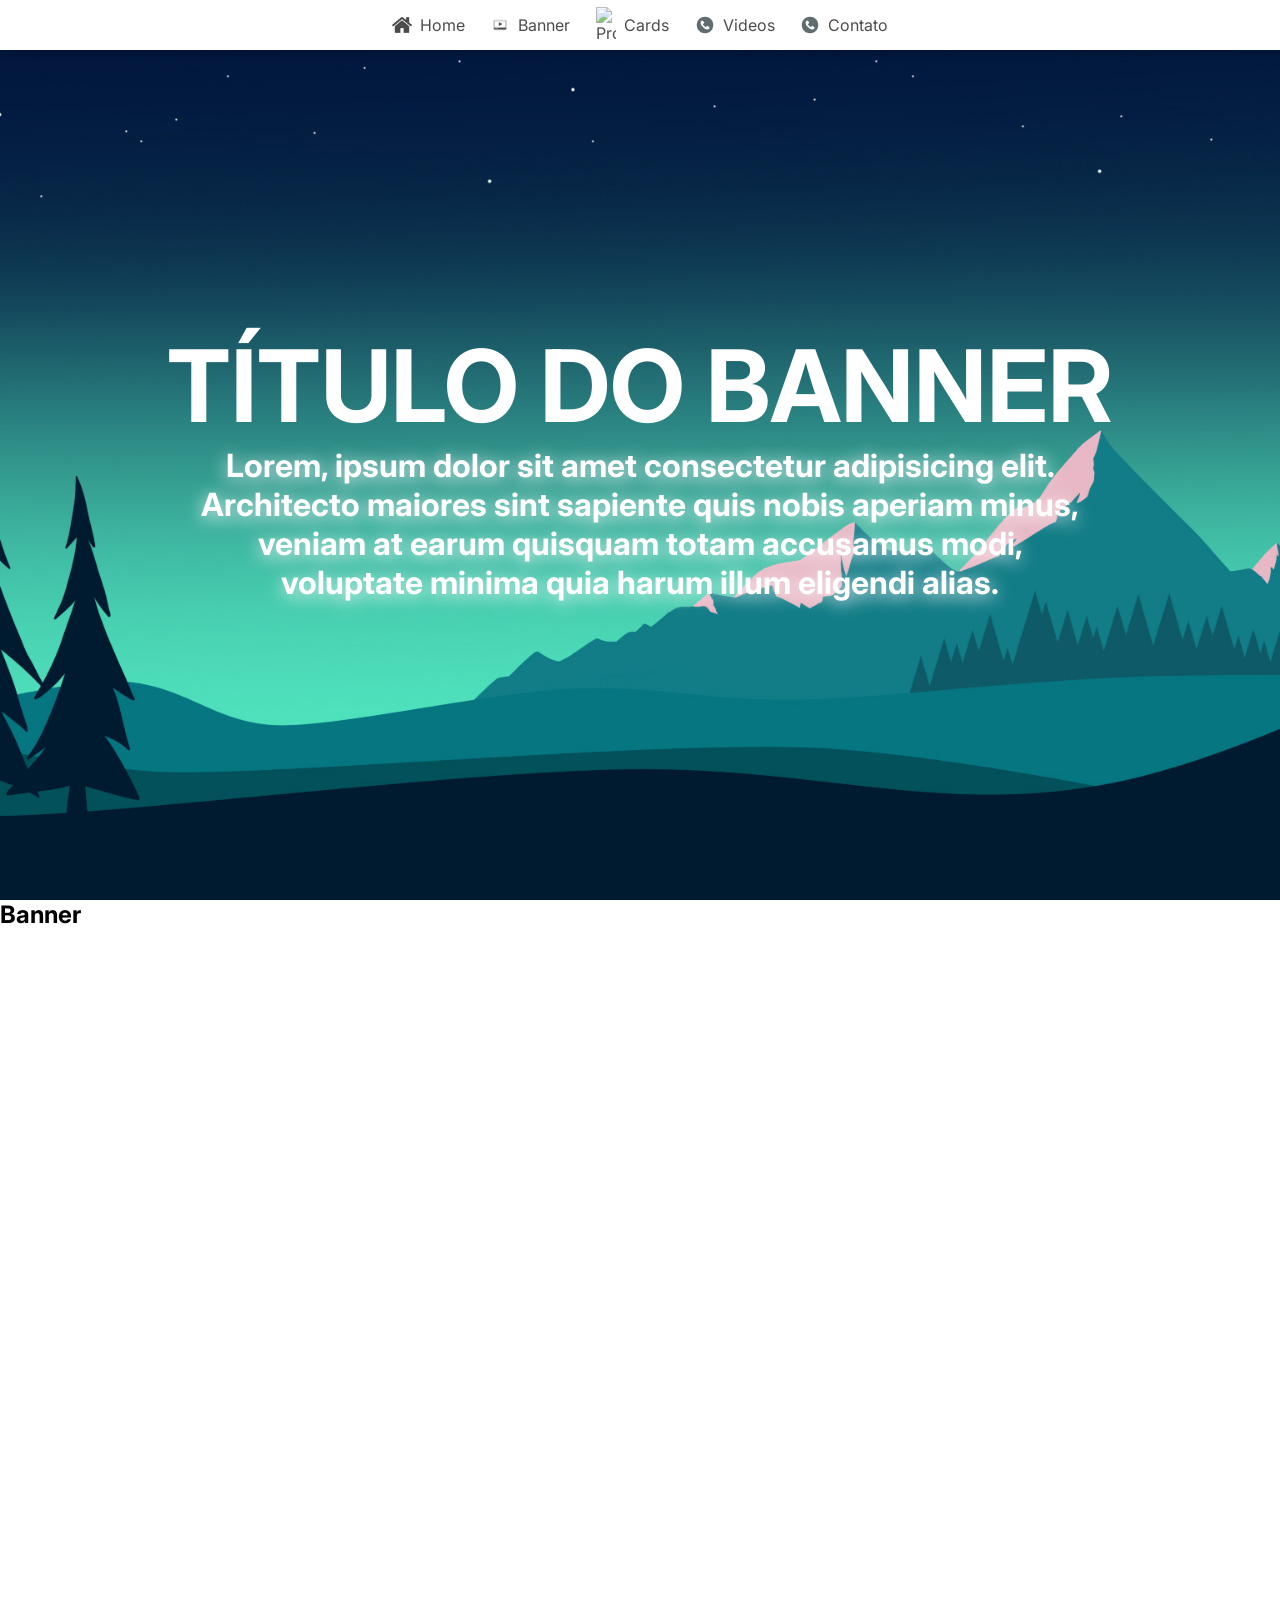
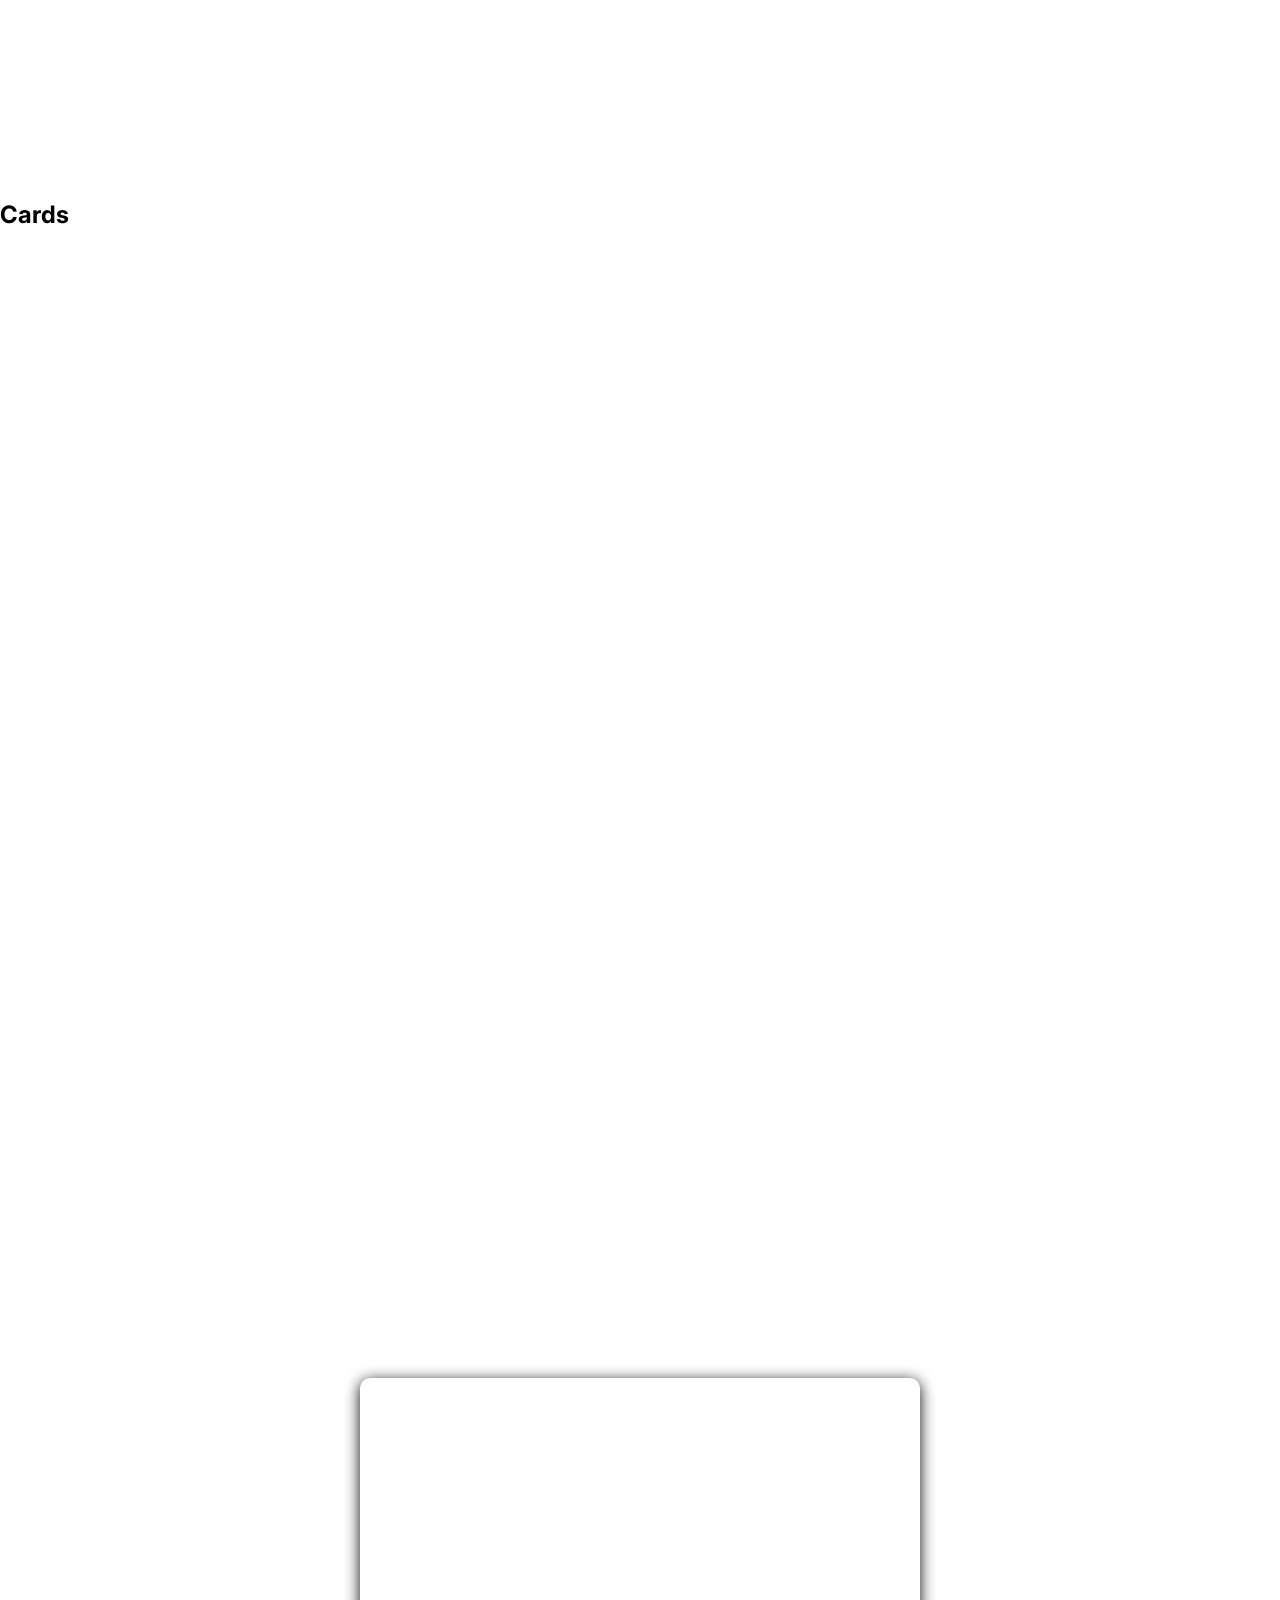
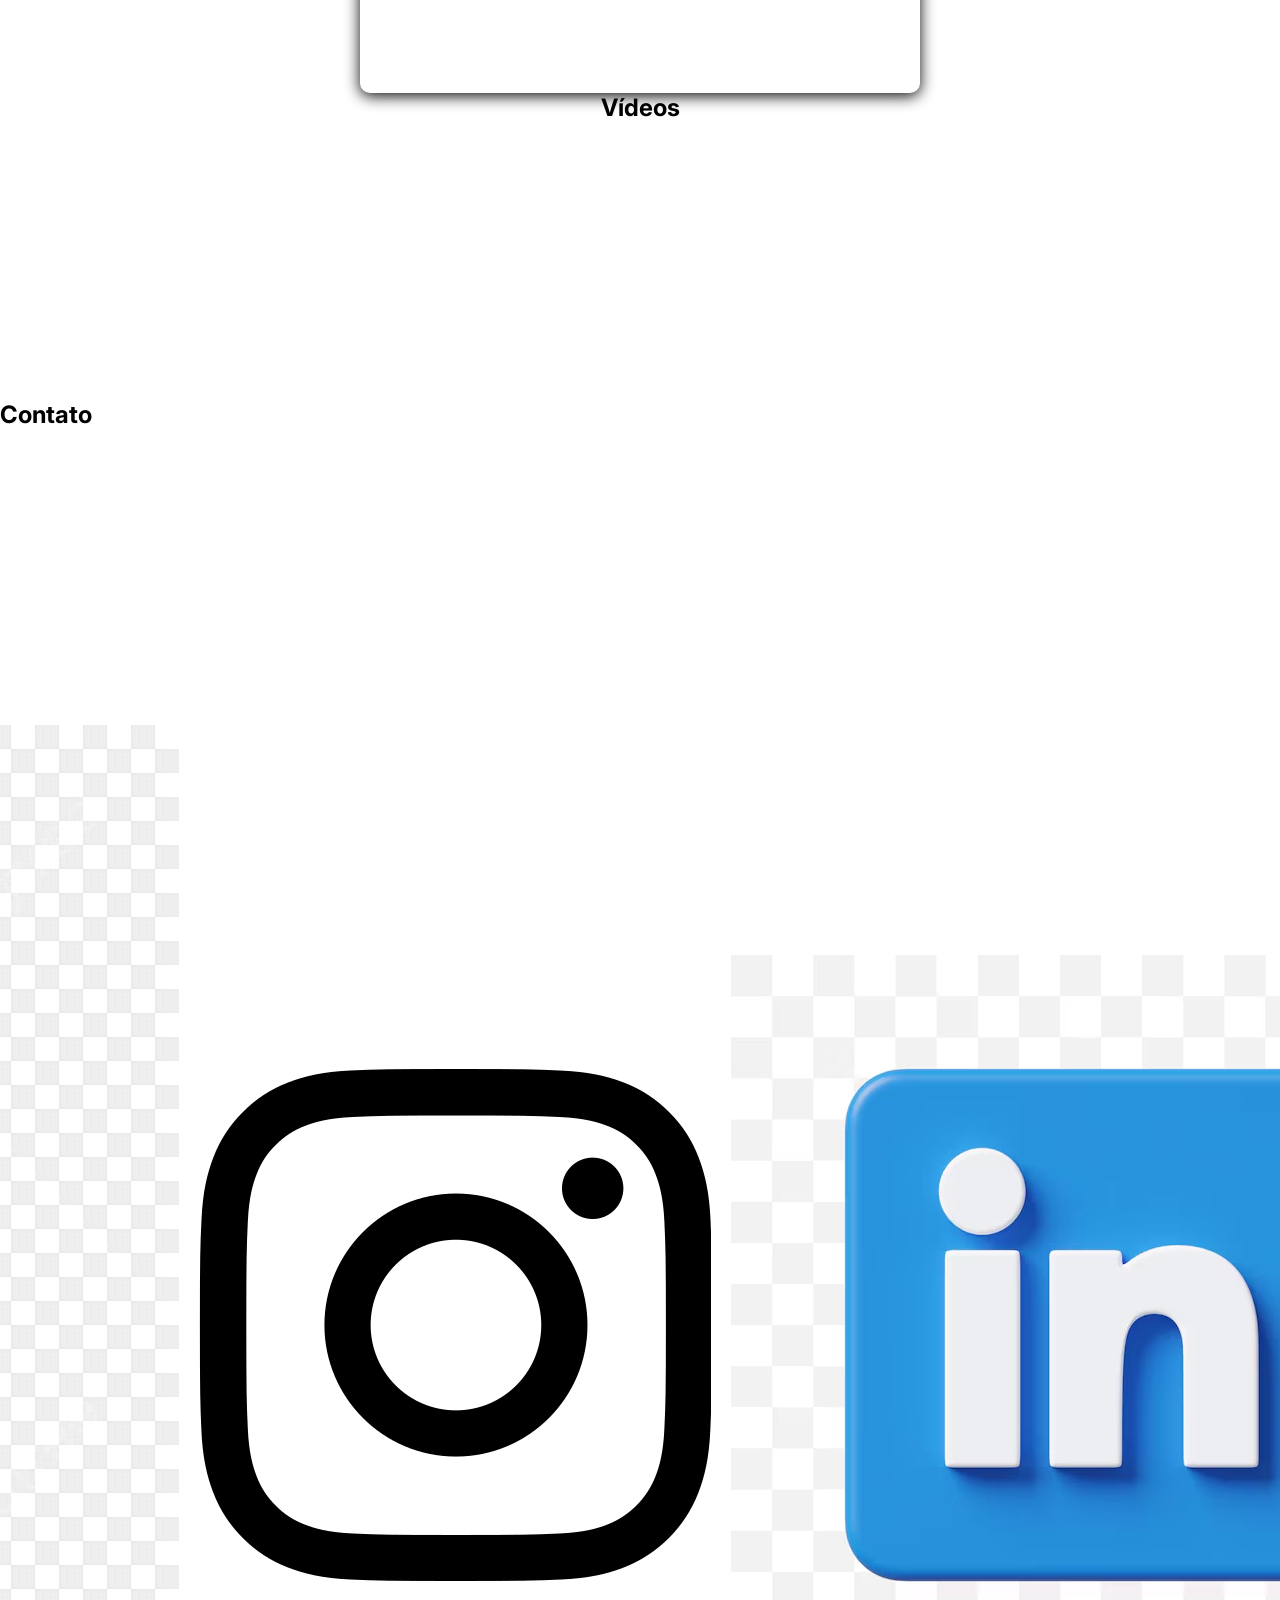
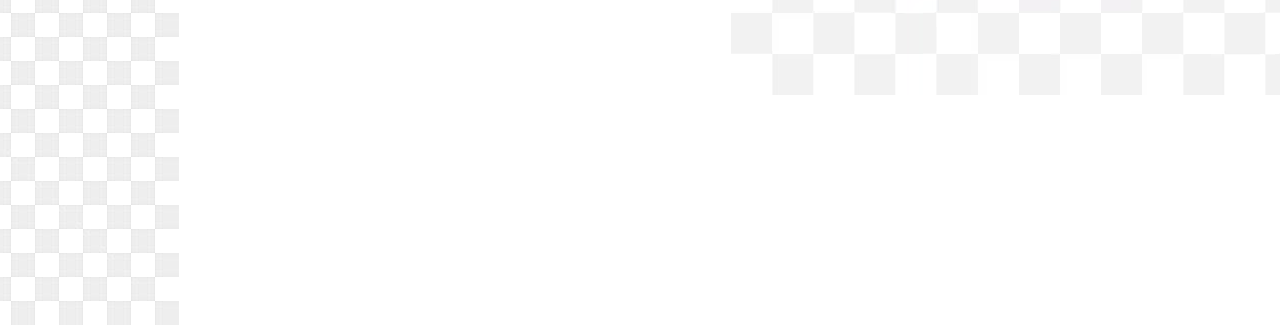
==== lp/src/index.html @ d7153799 "Add files via upload" ====
<!doctype html>
<html lang="pt-BR">
  <head>
    <meta charset="UTF-8" />
    <meta name="viewport" content="width=device-width, initial-scale=1.0" />
    <title>Home Page</title>
    <link rel="stylesheet" href="style.css" />
    <link rel="preconnect" href="https://fonts.googleapis.com" />
    <link rel="preconnect" href="https://fonts.gstatic.com" crossorigin />
    <link
      href="https://fonts.googleapis.com/css2?family=Inter:ital,opsz,wght@0,14..32,100..900;1,14..32,100..900&display=swap"
      rel="stylesheet"
    />
  </head>
  <body>
    <nav>
        <span class="navItem" onclick="navTo('s1')">
            <img src="../icons/home.png" alt="Home">
             <p class="navWords">Home</p>
        </span>
         <span class="navItem" onclick="navTo('s1')">
            <img src="../icons/banner.webp" alt="Banner">
            <p class="navWords">Banner</p>
        </span>
        <span class="navItem" onclick="navTo('s1')">
            <img src="../icons/caixa.png" alt="Products">
            <p class="navWords">Cards</p>
        </span>
        <span class="navItem" onclick="navTo('s1')">
            <img src="../icons/phone.png" alt="video">
            <p class="navWords">Videos</p>
        </span>
        <span class="navItem" onclick="navTo('s1')">
            <img src="../icons/phone.png" alt="Contact">
            <p class="navWords">Contato</p>
        </span>
      
      
    </nav>

    <main>
      <section id="s1" class="s1">
        <h1>Título do banner</h1>
        <h2>Lorem, ipsum dolor sit amet consectetur adipisicing elit. Architecto maiores sint sapiente quis nobis aperiam minus, veniam at earum quisquam totam accusamus modi, voluptate minima quia harum illum eligendi alias.</h2>
      </section>

      <section id="s2" class="s2">
        <h1>Banner</h1>
      </section>

      <section id="s3" class="s3">
        <h1>Cards</h1>
      </section>

      <section id="s4" class="s4">
        <iframe class="video" src="https://www.youtube.com/embed/7FFGIqNHV1g?si=ee2YIU8LCS6cIh6j" title="YouTube video player" frameborder="0" allow="accelerometer; autoplay; clipboard-write; encrypted-media; gyroscope; picture-in-picture; web-share" referrerpolicy="strict-origin-when-cross-origin" allowfullscreen></iframe>
        <h1>Vídeos</h1>
      </section>

      <section id="s5" class="s5">
        <h1>Contato</h1>
      </section>
    </main>

    <footer>
        <a href=""></a>
        <img src="../icons/faceIcon.jpg" alt="facebook">

        <a href=""></a>
        <img src="../icons/instaIcon.png" alt="instagram">

        <a href=""></a>
        <img src="../icons/linkedinIcon.avif" alt="linkedin">

        <a href=""></a>
        <img src="../icons/githubIcon.jpg" alt="github">
    </footer>

    <script src="script.js"></script>
  </body>
</html>
---- lp/src/style.css ----
* {
  margin: 0;
  padding: 0;
  box-sizing: border-box;
}

body {
  font-family: "Inter", sans-serif;
  overflow-x: hidden;
}

nav {
  position: fixed;
  background-color: white;
  width: 100%;
  height: 50px;
  display: flex;
  align-items: center;
  justify-content: center;
  gap: 2vw;
  box-shadow: rgba(0, 0, 0, 0.24) 0px 3px 8px;
  animation: deCima 2s linear;
}

@keyframes{
    0%{
        transform: translateY(50px); 
        opacity: 0;
    }
}

.navItem {
  display: flex;
  align-items: center;
  justify-content: center;
  gap: 8px;
  opacity: 0.7;
  transition: all 200ms;
}

.navItem:hover {
  opacity: 1;
  cursor: pointer;
}

.navItem img {
  width: 20px;
  cursor: pointer;
}

section {
  min-height: 100vh;
  height: auto;
}
.s1{
    background-image: url(../images/backgroundVerde.jpg);
    background-position: center;
    background-repeat: no-repeat;
    background-size: cover;
    background-attachment: fixed;
    display: flex;
    flex-direction: column;
    align-items: center;
    justify-content: center;
}
.s1 h1{
    font-size: 100px;
    word-break: break-all;
    color: #ffff;
    text-transform: uppercase;
    text-shadow: 0px 3px 18x #090909;
    width: 100%;
    text-align: center;
    padding-top: 3vh;
    animation: esquerda 2s ease-in-out;
}

@keyframes esquerda{
    0%{
        transform: translate(-50px);
        opacity: 0 ;
    }
}

.s1 h2{
    color: white;
    font-size: 32px;
    text-shadow: 0px 3px 18px;
    width: 100vh;
    text-align: center;
}
@keyframes direita{
    0%{
        transform: translate(50px);
        opacity: 0 ;
    }
}

.s4 {
  display: flex;
  align-items: center;
  justify-content: center;
  flex-direction: column;
}

.video {
  width: 560px;
  height: 315px;
  box-shadow: 0px 3px 15px #090909;
  border-radius: 10px;
}
footer{
    display: flex;
    align-items: center;
    justify-content: center;
    height: 50px;
    padding: 10px;
    gap: 10px;
}

a{
    text-decoration: none;
}

footer a img{
    border-radius: 999px;
    opacity: 0 7;
    transition: all 200ms ease-in-out;
}

footer a img:hover{
    opacity 1;
    cursor: pointer;
    transform: scale(1.1) translate(-5px)
}

@media (width <=800px) {
  nav {
    height: 80px;
    gap: 5vw;
  }

  .navItem img {
    width: 50px;
  }

  .navWords {
    display: none;
  }
  .video {
    width: 100%;
    height: 315px;
    border-radius: 0px;
  }

.s1{
    background-image: url(../images/backgroundverdemoba.webp) ;
}
}
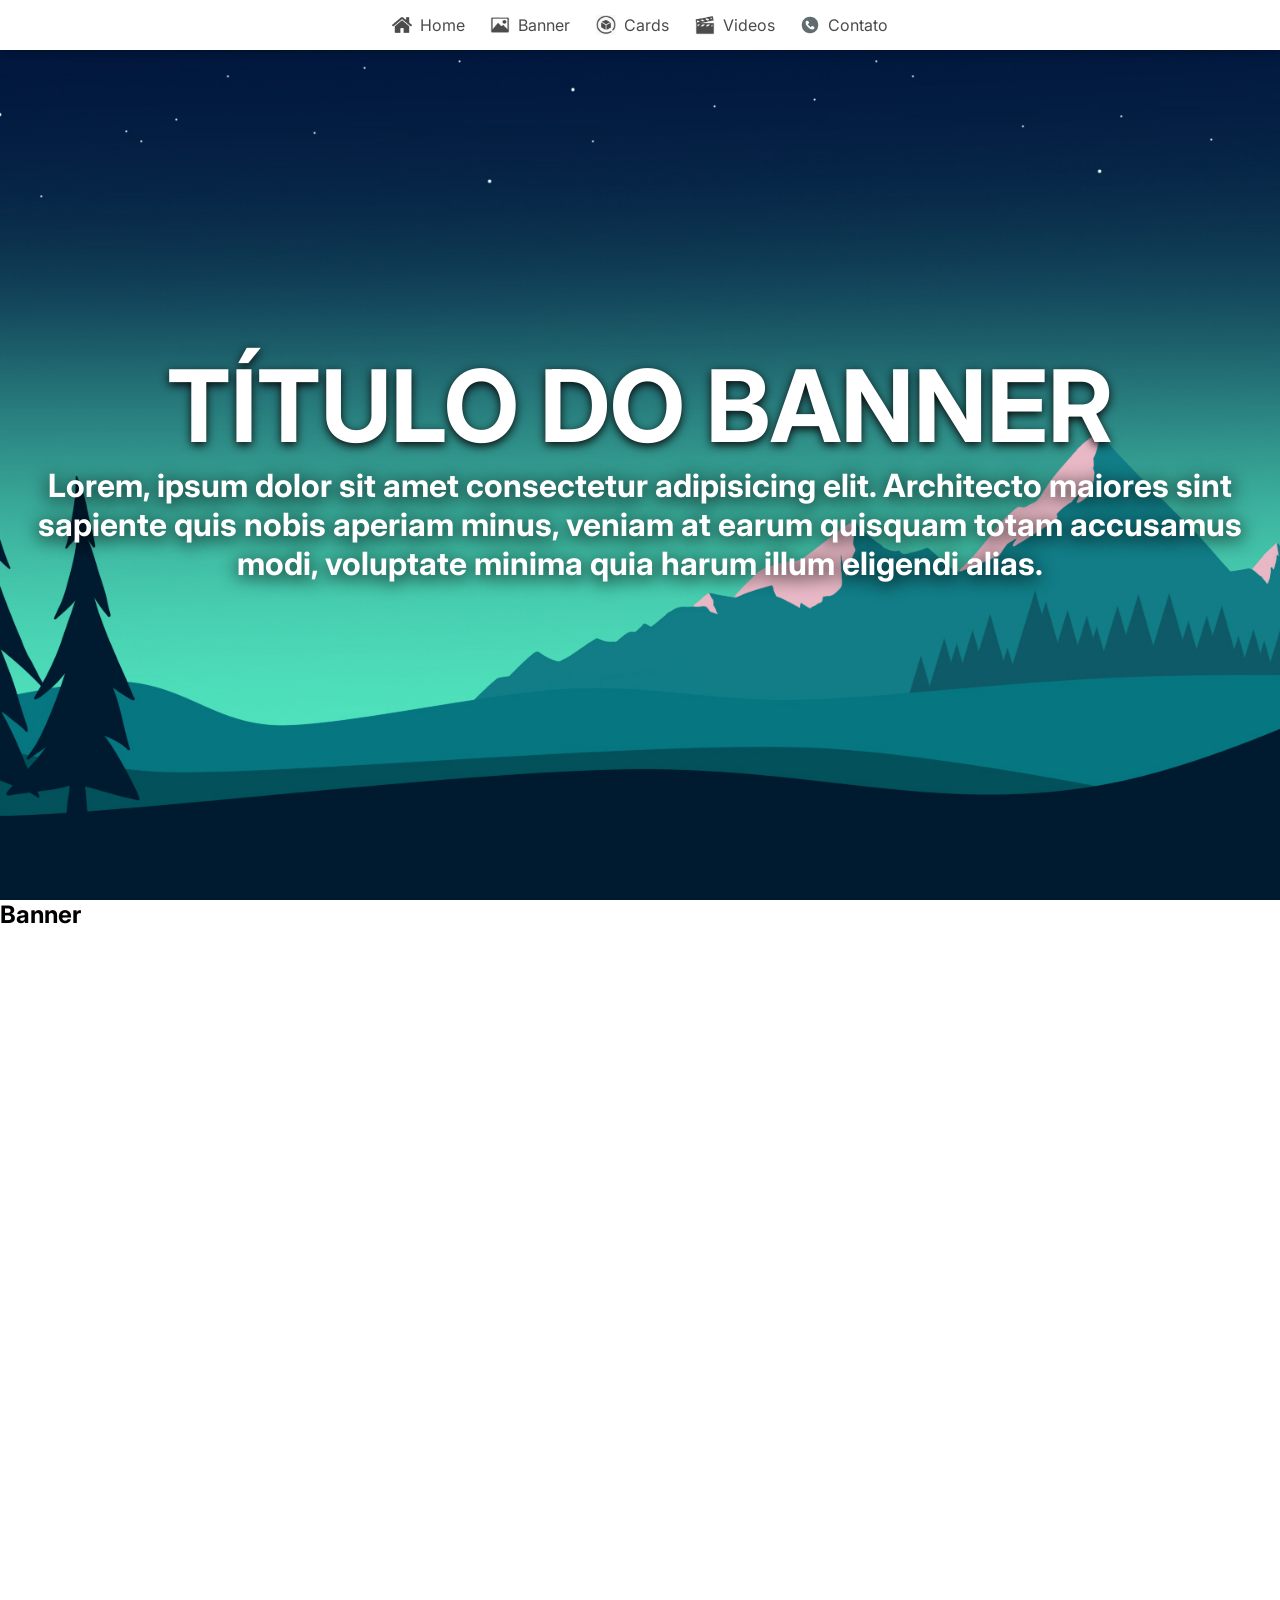
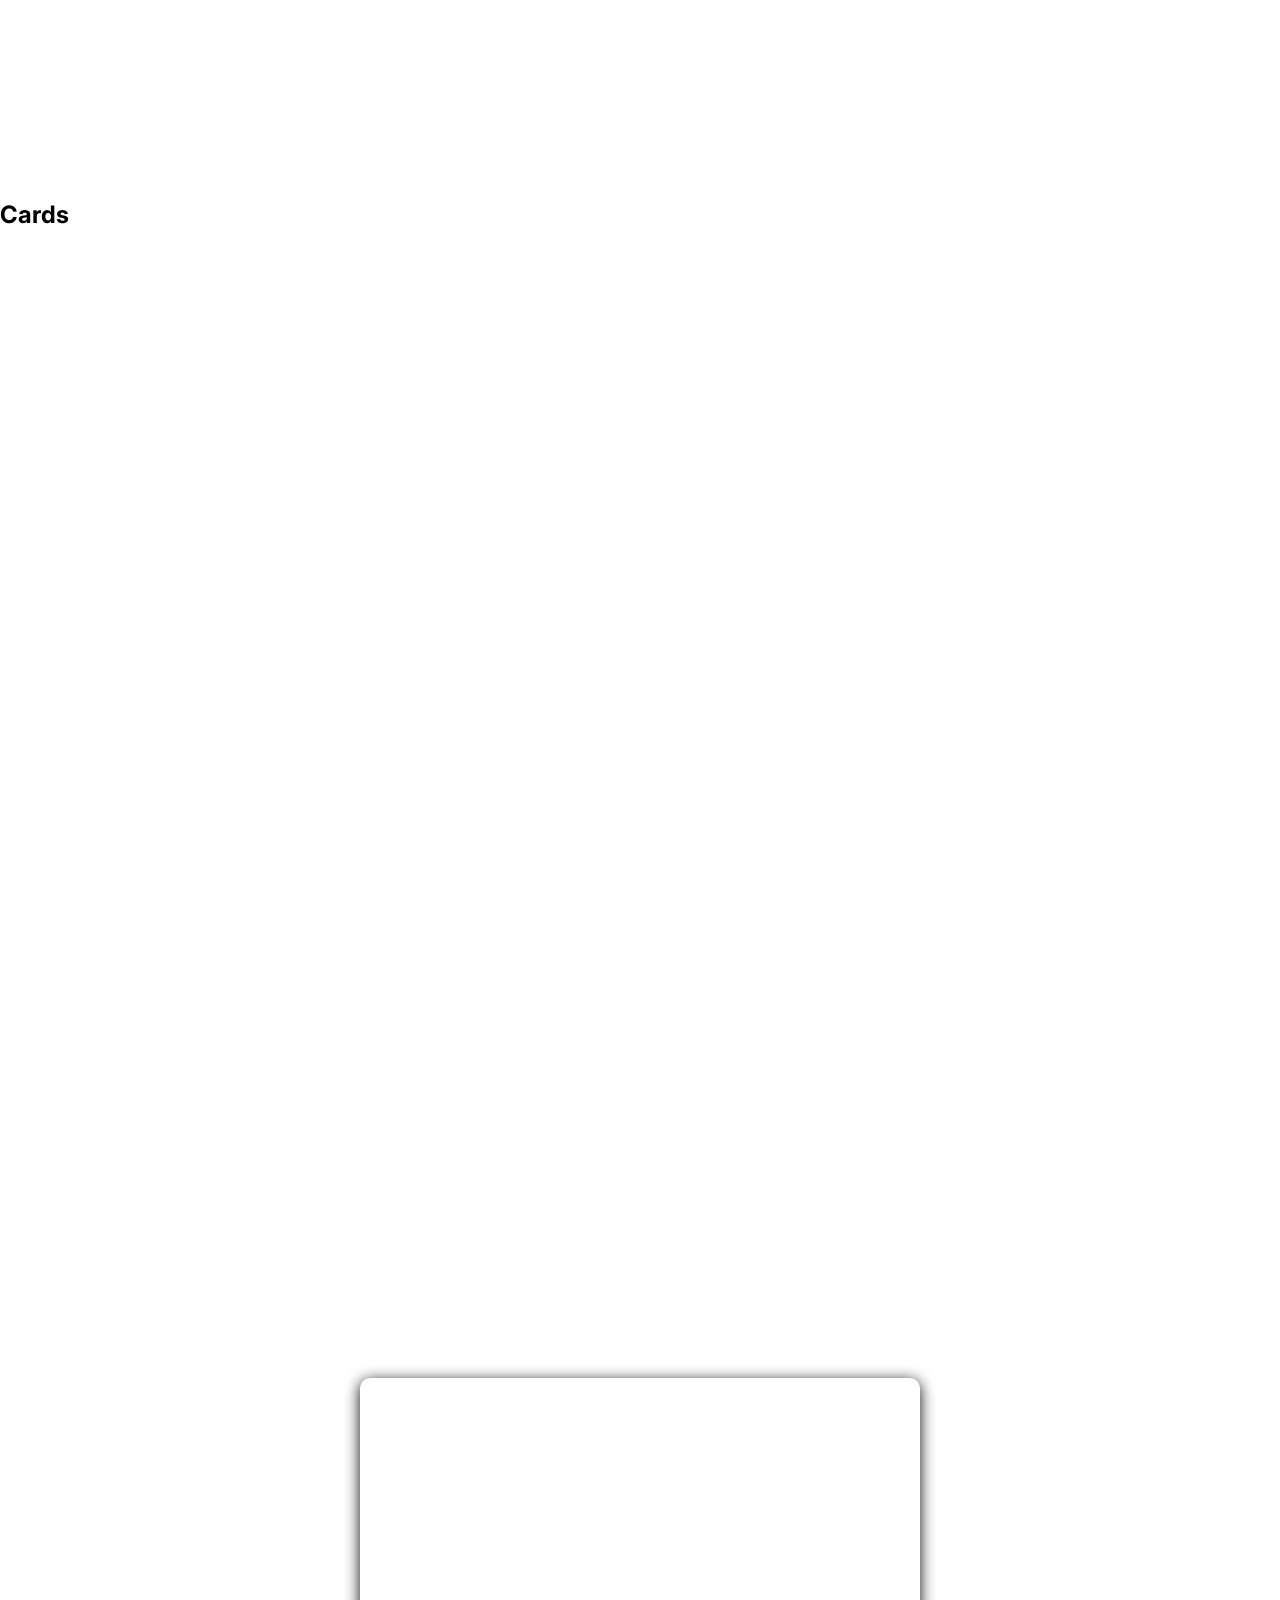
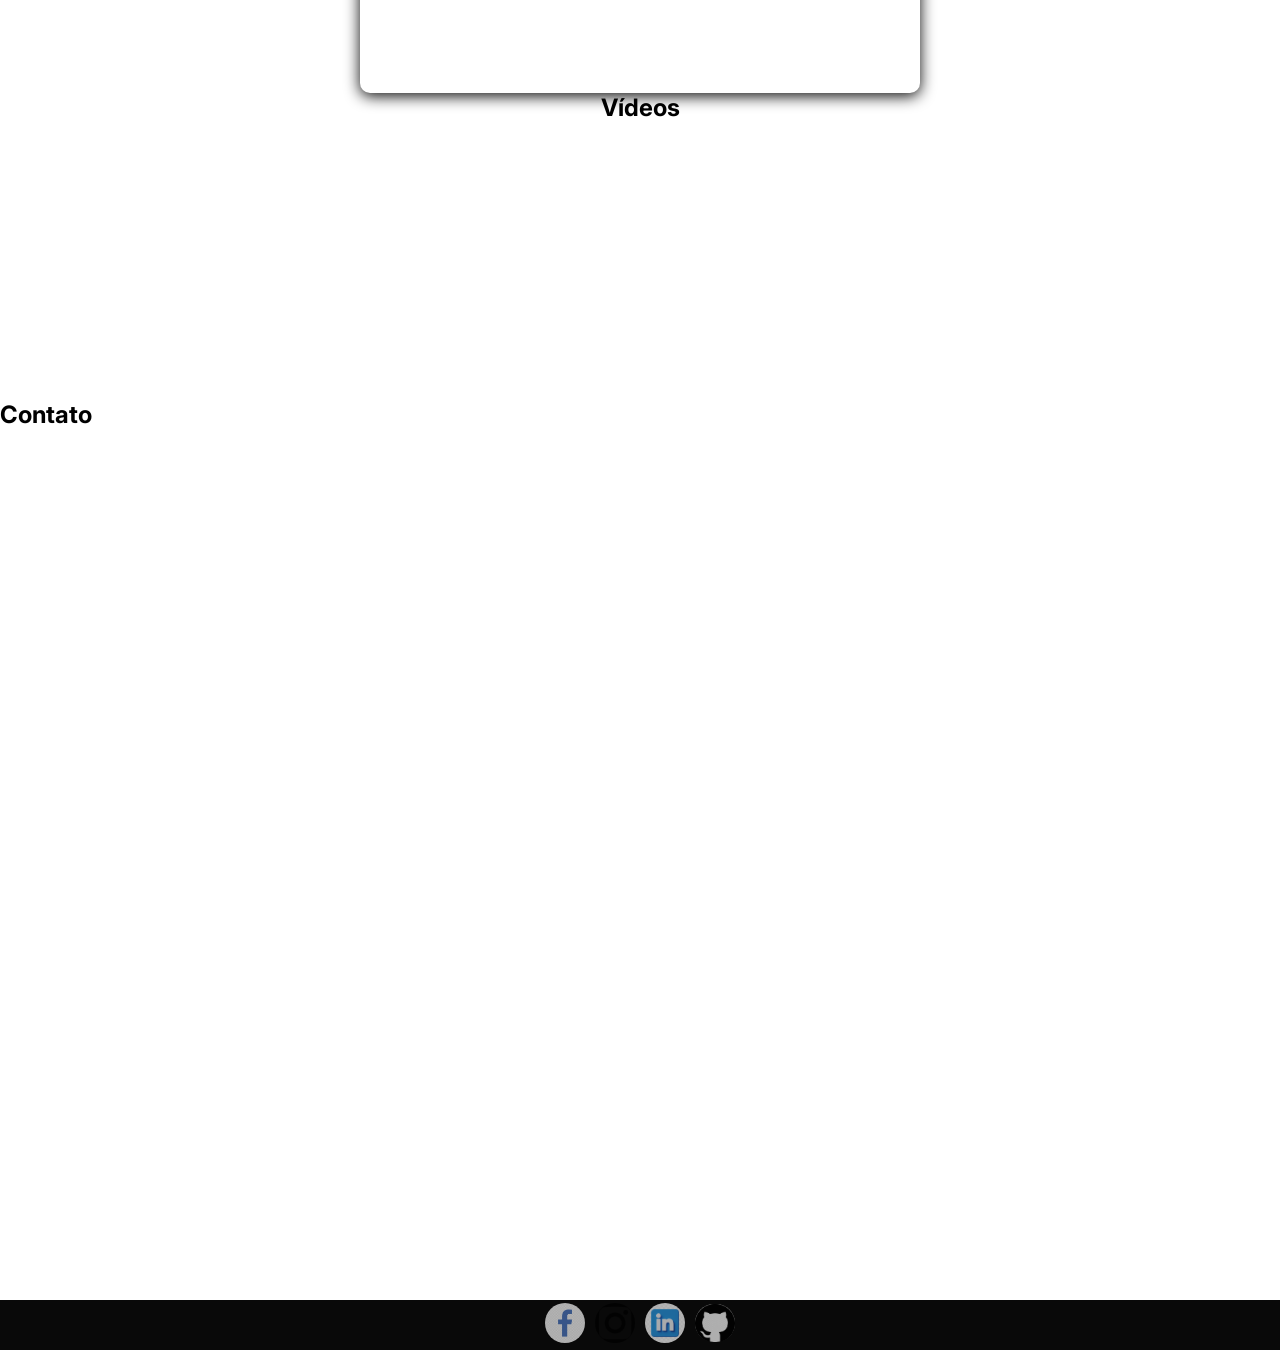
==== commit d801d88d: "mudança" ====
--- a/lp/src/index.html
+++ b/lp/src/index.html
@@ -19,15 +19,15 @@
              <p class="navWords">Home</p>
         </span>
          <span class="navItem" onclick="navTo('s1')">
-            <img src="../icons/banner.webp" alt="Banner">
+            <img src="../icons/banner.png" alt="Banner">
             <p class="navWords">Banner</p>
         </span>
         <span class="navItem" onclick="navTo('s1')">
-            <img src="../icons/caixa.png" alt="Products">
+            <img src="../icons/cardIcon.png" alt="Products">
             <p class="navWords">Cards</p>
         </span>
         <span class="navItem" onclick="navTo('s1')">
-            <img src="../icons/phone.png" alt="video">
+            <img src="../icons/videosIcon.png" alt="video">
             <p class="navWords">Videos</p>
         </span>
         <span class="navItem" onclick="navTo('s1')">
@@ -63,17 +63,18 @@
     </main>
 
     <footer>
-        <a href=""></a>
-        <img src="../icons/faceIcon.jpg" alt="facebook">
-
-        <a href=""></a>
-        <img src="../icons/instaIcon.png" alt="instagram">
-
-        <a href=""></a>
-        <img src="../icons/linkedinIcon.avif" alt="linkedin">
-
-        <a href=""></a>
-        <img src="../icons/githubIcon.jpg" alt="github">
+        <a href="https://www.facebook.com" target="_blank">
+          <img width="40px" src="../icons/faceIcon.jpg" alt="facebook">
+        </a>
+        <a href="https://www.instagram.com/" target="_blank">
+          <img width="40px" src="../icons/instaIcon.png" alt="instagram">
+        </a>
+        <a href="https://linkedin.com" target="_blank">
+          <img width="40px" src="../icons/linkedinIcon.avif" alt="linkedin">
+        </a>
+        <a href="https://github.com" target="_blank">
+          <img width="40px" src="../icons/githubIcon.jpg" alt="github">
+        </a>
     </footer>
 
     <script src="script.js"></script>
--- a/lp/src/style.css
+++ b/lp/src/style.css
@@ -1,3 +1,4 @@
+
 * {
   margin: 0;
   padding: 0;
@@ -20,13 +21,19 @@
   gap: 2vw;
   box-shadow: rgba(0, 0, 0, 0.24) 0px 3px 8px;
   animation: deCima 2s linear;
+  z-index: 10; /* Adicionado para garantir que o menu fique por cima de tudo */
 }
 
-@keyframes{
-    0%{
-        transform: translateY(50px); 
-        opacity: 0;
-    }
+/* 1. CORRIGIDO: Nome adicionado à animação */
+@keyframes deCima {
+  0% {
+    transform: translateY(-50px); /* Mudado para -50px para realmente vir de cima */
+    opacity: 0;
+  }
+  100% {
+    transform: translateY(0);
+    opacity: 1;
+  }
 }
 
 .navItem {
@@ -52,53 +59,74 @@
   min-height: 100vh;
   height: auto;
 }
-.s1{
-    background-image: url(../images/backgroundVerde.jpg);
-    background-position: center;
-    background-repeat: no-repeat;
-    background-size: cover;
-    background-attachment: fixed;
-    display: flex;
-    flex-direction: column;
-    align-items: center;
-    justify-content: center;
-}
-.s1 h1{
-    font-size: 100px;
-    word-break: break-all;
-    color: #ffff;
-    text-transform: uppercase;
-    text-shadow: 0px 3px 18x #090909;
-    width: 100%;
-    text-align: center;
-    padding-top: 3vh;
-    animation: esquerda 2s ease-in-out;
+
+.s1 {
+  background-image: url(../images/backgroundVerde.jpg);
+  background-position: center;
+  background-repeat: no-repeat;
+  background-size: cover;
+  background-attachment: fixed;
+  display: flex;
+  flex-direction: column;
+  align-items: center;
+  justify-content: center;
 }
 
-@keyframes esquerda{
-    0%{
-        transform: translate(-50px);
-        opacity: 0 ;
-    }
+.s1 h1 {
+  font-size: 100px;
+  word-break: break-all;
+  color: #ffff;
+  text-transform: uppercase;
+  text-shadow: 0px 3px 10px #090909; 
+  width: 100%;
+  text-align: center;
+  padding-top: 3vh;
+  animation: esquerda 2s ease-in-out;
 }
 
-.s1 h2{
-    color: white;
-    font-size: 32px;
-    text-shadow: 0px 3px 18px;
-    width: 100vh;
-    text-align: center;
+.s1 p {
+  color: aqua;
+  font-size: 18px;
+  width: 100%;
+  text-align: center;
+  animation: esquerda 2s ease-in-out;
 }
-@keyframes direita{
-    0%{
-        transform: translate(50px);
-        opacity: 0 ;
-    }
+
+.s1 h2 {
+  color: white;
+  font-size: 32px;
+  text-shadow: 0px 3px 18px #000;
+  width: 100%; 
+  text-align: center;
+  animation: esquerda 2s ease-in-out; 
+}
+
+
+@keyframes esquerda {
+  0% {
+    transform: translateX(-50px);
+    opacity: 0;
+  }
+}
+
+@keyframes direita {
+  0% {
+    transform: translateX(50px); 
+    opacity: 0;
+  }
+}
+
+@keyframes cima {
+  0% {
+    transform: translateY(50px);
+    opacity: 0;
+  }
 }
 
 .s4 {
   display: flex;
   align-items: center;
+  text-align: left;
   justify-content: center;
   flex-direction: column;
 }
@@ -109,32 +137,34 @@
   box-shadow: 0px 3px 15px #090909;
   border-radius: 10px;
 }
-footer{
-    display: flex;
-    align-items: center;
-    justify-content: center;
-    height: 50px;
-    padding: 10px;
-    gap: 10px;
+
+footer {
+  display: flex;
+  align-items: center;
+  justify-content: center;
+  height: 50px;
+  padding: 10px;
+  gap: 10px;
+  background-color: #090909;
 }
 
-a{
-    text-decoration: none;
+a {
+  text-decoration: none;
 }
 
-footer a img{
-    border-radius: 999px;
-    opacity: 0 7;
-    transition: all 200ms ease-in-out;
+footer a img {
+  border-radius: 999px;
+  opacity: 0.7; 
+  transition: all 200ms ease-in-out;
 }
 
-footer a img:hover{
-    opacity 1;
-    cursor: pointer;
-    transform: scale(1.1) translate(-5px)
+footer a img:hover {
+  opacity: 1; 
+  cursor: pointer;
+  transform: scale(1.1) translate(-5px);
 }
 
-@media (width <=800px) {
+@media (width <= 800px) {
   nav {
     height: 80px;
     gap: 5vw;
@@ -147,13 +177,15 @@
   .navWords {
     display: none;
   }
+
   .video {
     width: 100%;
     height: 315px;
     border-radius: 0px;
   }
 
-.s1{
-    background-image: url(../images/backgroundverdemoba.webp) ;
+  .s1 {
+    background-image: url(../images/bgMoba.jpeg);
+  }
 }
-}
+
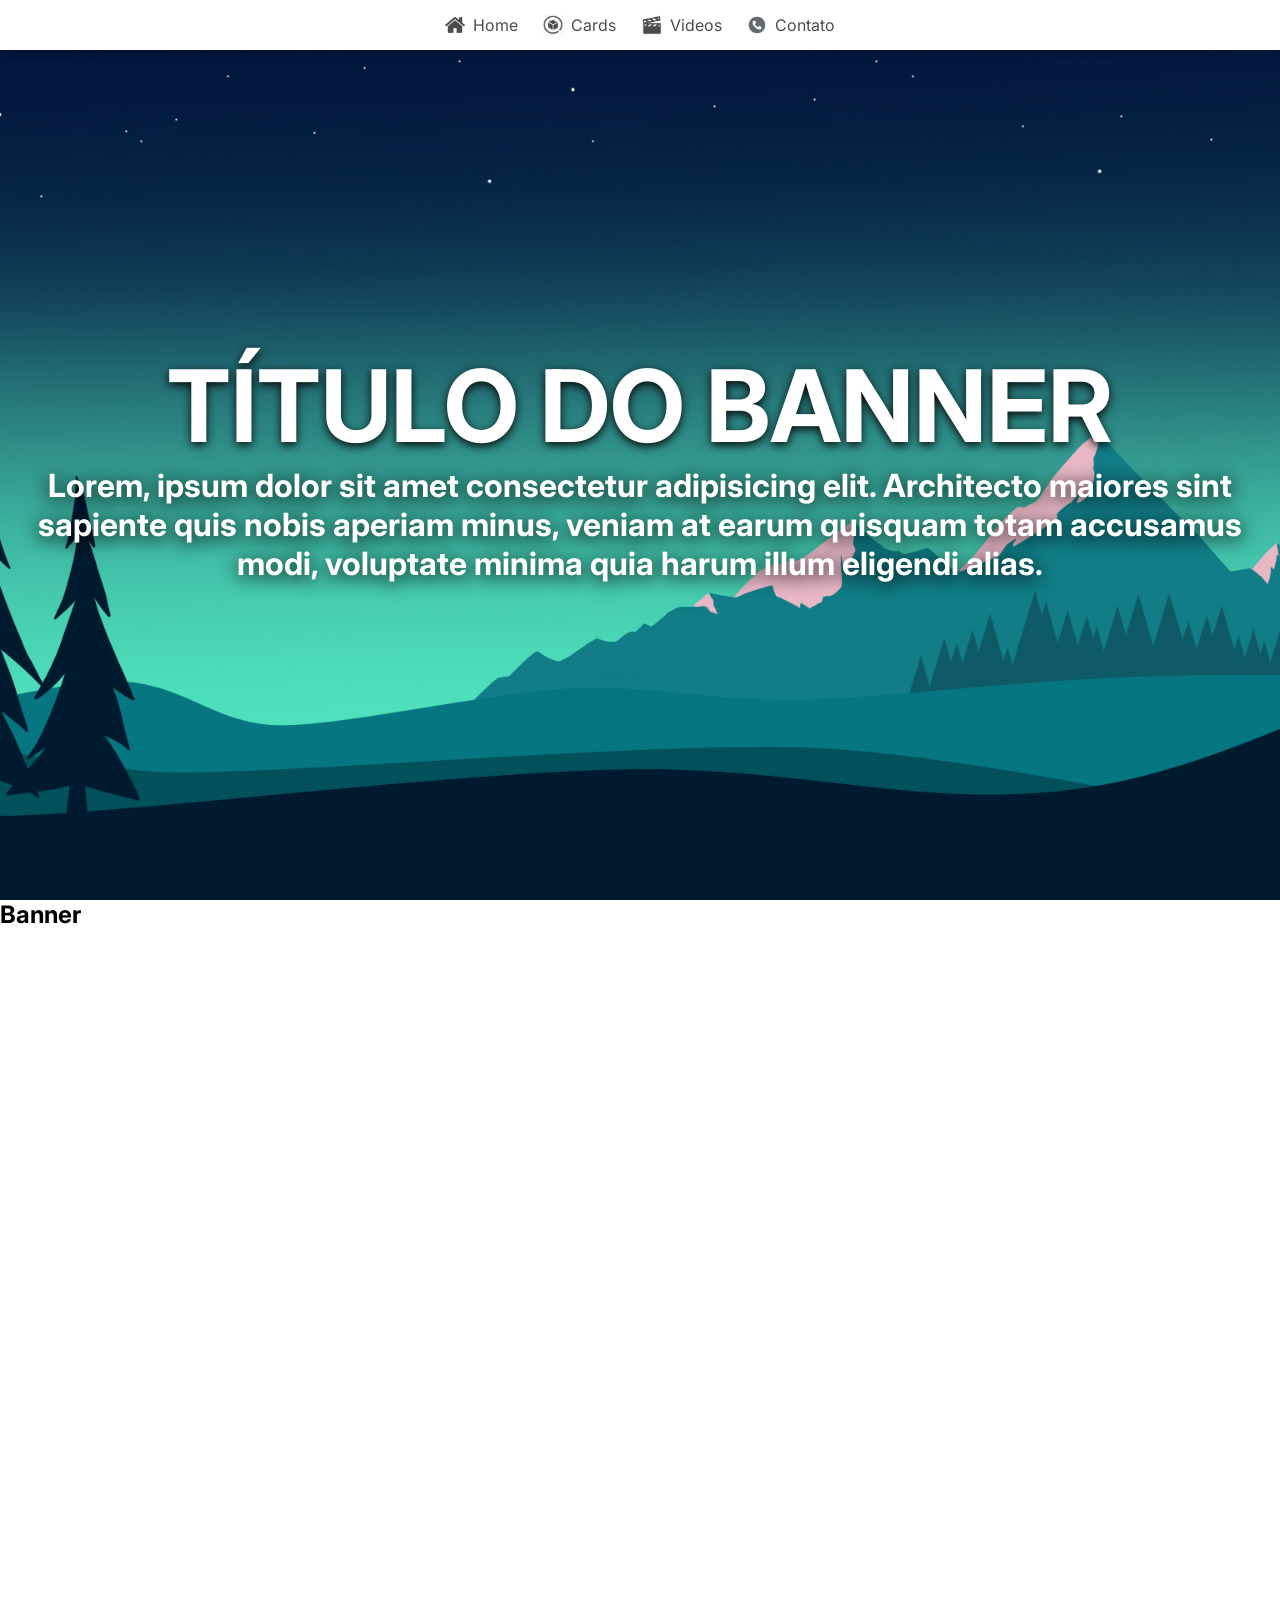
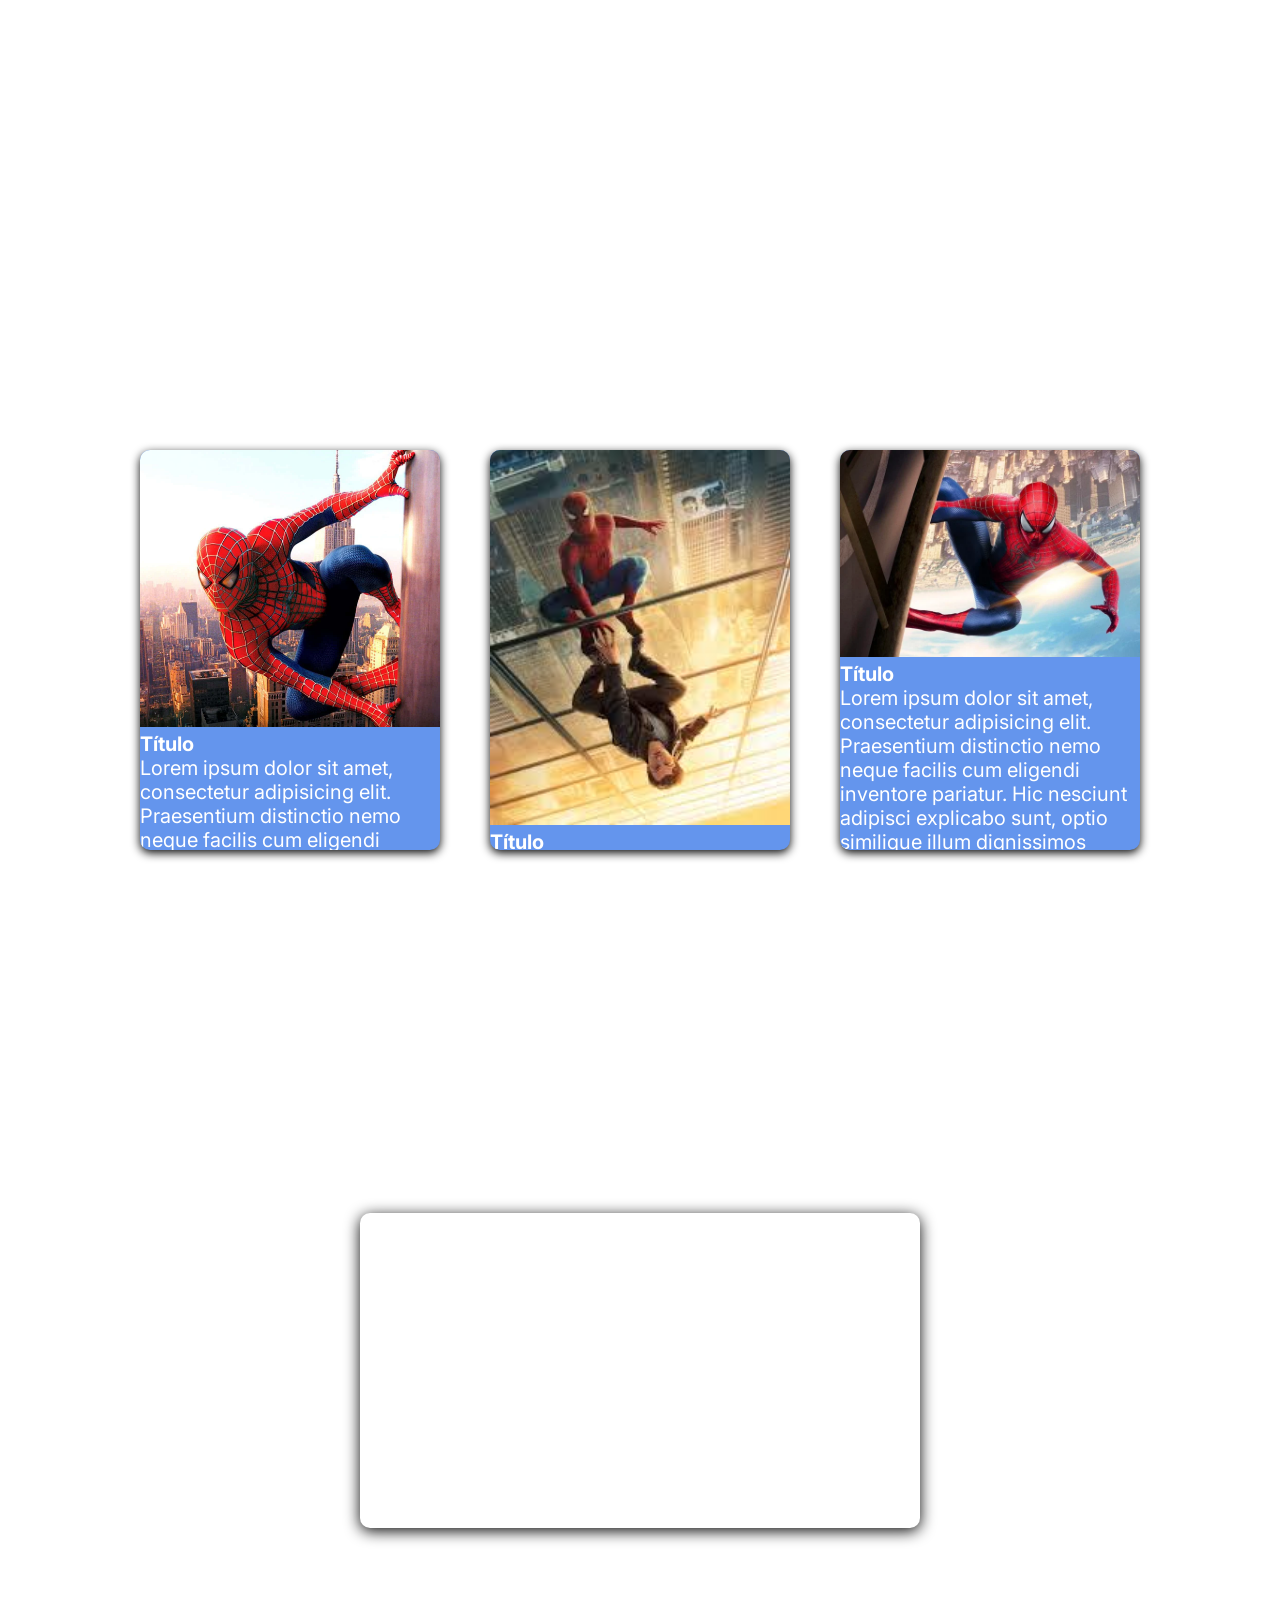
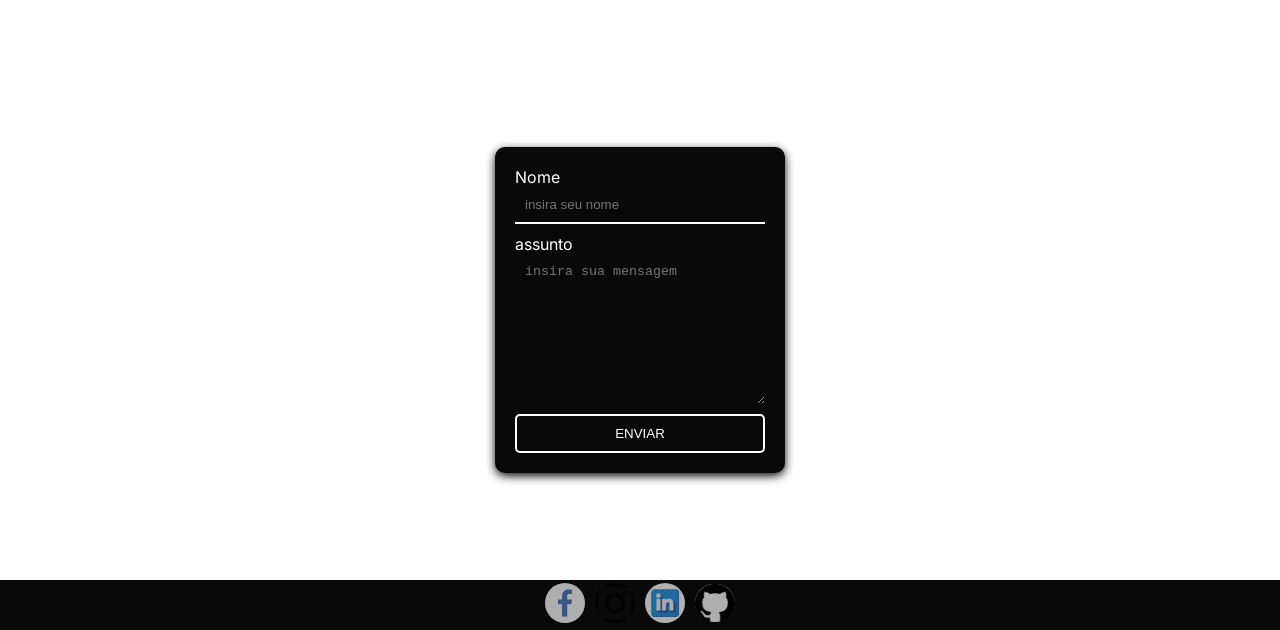
==== commit 90e6ba35: "Add files via upload" ====
--- a/lp/src/index.html
+++ b/lp/src/index.html
@@ -18,19 +18,16 @@
             <img src="../icons/home.png" alt="Home">
              <p class="navWords">Home</p>
         </span>
-         <span class="navItem" onclick="navTo('s1')">
-            <img src="../icons/banner.png" alt="Banner">
-            <p class="navWords">Banner</p>
         </span>
-        <span class="navItem" onclick="navTo('s1')">
+        <span class="navItem" onclick="navTo('s2')">
             <img src="../icons/cardIcon.png" alt="Products">
             <p class="navWords">Cards</p>
         </span>
-        <span class="navItem" onclick="navTo('s1')">
+        <span class="navItem" onclick="navTo('s4')">
             <img src="../icons/videosIcon.png" alt="video">
             <p class="navWords">Videos</p>
         </span>
-        <span class="navItem" onclick="navTo('s1')">
+        <span class="navItem" onclick="navTo('s5')">
             <img src="../icons/phone.png" alt="Contact">
             <p class="navWords">Contato</p>
         </span>
@@ -49,16 +46,44 @@
       </section>
 
       <section id="s3" class="s3">
-        <h1>Cards</h1>
+        <div class="card">
+          <img src="../images/tobeyImage.jpg" alt="">
+          <div class="textsCard">
+            <h4>Título</h4>
+            <p>Lorem ipsum dolor sit amet, consectetur adipisicing elit. Praesentium distinctio nemo neque facilis cum eligendi inventore pariatur. Hic nesciunt adipisci explicabo sunt, optio similique illum dignissimos cumque excepturi exercitationem aperiam!</p>
+          </div>
+        </div>
+
+        <div class="card">
+          <img src="../images/TomImage.jpg" alt="">
+          <div class="textsCard">
+            <h4>Título</h4>
+            <p>Lorem ipsum dolor sit amet, consectetur adipisicing elit. Praesentium distinctio nemo neque facilis cum eligendi inventore pariatur. Hic nesciunt adipisci explicabo sunt, optio similique illum dignissimos cumque excepturi exercitationem aperiam!</p>
+          </div>
+        </div>
+
+        <div class="card">
+          <img src="../images/Andrewimage.webp" alt="">
+          <div class="textsCard">
+            <h4>Título</h4>
+            <p>Lorem ipsum dolor sit amet, consectetur adipisicing elit. Praesentium distinctio nemo neque facilis cum eligendi inventore pariatur. Hic nesciunt adipisci explicabo sunt, optio similique illum dignissimos cumque excepturi exercitationem aperiam!</p>
+          </div>
+        </div>
+        
       </section>
 
       <section id="s4" class="s4">
         <iframe class="video" src="https://www.youtube.com/embed/7FFGIqNHV1g?si=ee2YIU8LCS6cIh6j" title="YouTube video player" frameborder="0" allow="accelerometer; autoplay; clipboard-write; encrypted-media; gyroscope; picture-in-picture; web-share" referrerpolicy="strict-origin-when-cross-origin" allowfullscreen></iframe>
-        <h1>Vídeos</h1>
       </section>
 
       <section id="s5" class="s5">
-        <h1>Contato</h1>
+        <div class="formulario">
+          <label for="nome">Nome </label>
+          <input type="text" id="nome" placeholder="insira seu nome">
+          <label for="assunto">assunto</label>
+          <textarea name="assunto" placeholder="insira sua mensagem"></textarea>
+          <button onclick="enviar()">ENVIAR</button>
+        </div>
       </section>
     </main>
 
--- a/lp/src/style.css
+++ b/lp/src/style.css
@@ -21,13 +21,12 @@
   gap: 2vw;
   box-shadow: rgba(0, 0, 0, 0.24) 0px 3px 8px;
   animation: deCima 2s linear;
-  z-index: 10; /* Adicionado para garantir que o menu fique por cima de tudo */
-}
-
-/* 1. CORRIGIDO: Nome adicionado à animação */
+  z-index: 10; 
+}
+
 @keyframes deCima {
   0% {
-    transform: translateY(-50px); /* Mudado para -50px para realmente vir de cima */
+    transform: translateY(-50px); 
     opacity: 0;
   }
   100% {
@@ -128,6 +127,7 @@
   align-items: center;
   text-align: left;
   justify-content: center;
+  min-height: 60vh;
   flex-direction: column;
 }
 
@@ -138,6 +138,108 @@
   border-radius: 10px;
 }
 
+.s5{
+  min-height: 60vh;
+  display: flex;
+  align-items: center;
+  justify-content: center;
+}
+
+.formulario{
+  background-color: #090909;
+  color: #ffff;
+  box-shadow: 0px 3px 10px #090909;
+  display: flex;
+  align-items: center;
+  justify-content: center;
+  flex-direction: column;
+  padding: 20px;
+  border-radius: 10px;
+  gap: 10px;
+}
+
+.formulario label {
+  width: 100%;
+  margin-bottom: -10px;
+}
+
+.formulario input{
+  padding: 10px;
+  border: none;
+  background: transparent;
+  color: white;
+  border-bottom: 2px solid #ffff;
+  width: 100%;
+}
+
+.formulario input:focus{
+  outline: none;
+  color: cornflowerblue;
+  border-bottom: 2px solid cornflowerblue;
+}
+ 
+textarea{
+  max-width: 250px;
+  min-width: 250px;
+  min-height: 150px;
+  max-height: 150px;
+  padding: 10px;
+  border: none;
+  border-radius: 2px solid white;
+  background: transparent;
+  color: white;
+}
+
+button{
+  border: none;
+  border-radius: 5px;
+  border: 2px solid white;
+  padding: 10px;
+  background: transparent;
+  color: white;
+  transition: all 200ms linear;
+  width: 100%;
+}
+
+button:hover{
+  background: white;
+  color: #090909;
+  cursor: pointer;
+}
+
+a{
+  text-decoration: none;
+}
+
+.card{
+  background-color: cornflowerblue;
+  color: white;
+  font-size: 20px;
+  width: 300px;
+  height: 400px;
+  overflow: hidden;
+  border-radius: 10px;
+  box-shadow: 0px 3px 10px #090909;
+  
+}
+
+.card img{
+  width: 100%;
+  height: auto;
+}
+
+.textCard{
+  padding: 20px;
+}
+
+.s3{
+  display: flex;
+  align-items: center;
+  justify-content: center;
+  flex-wrap: wrap;
+  gap: 50px;
+}
+
 footer {
   display: flex;
   align-items: center;
